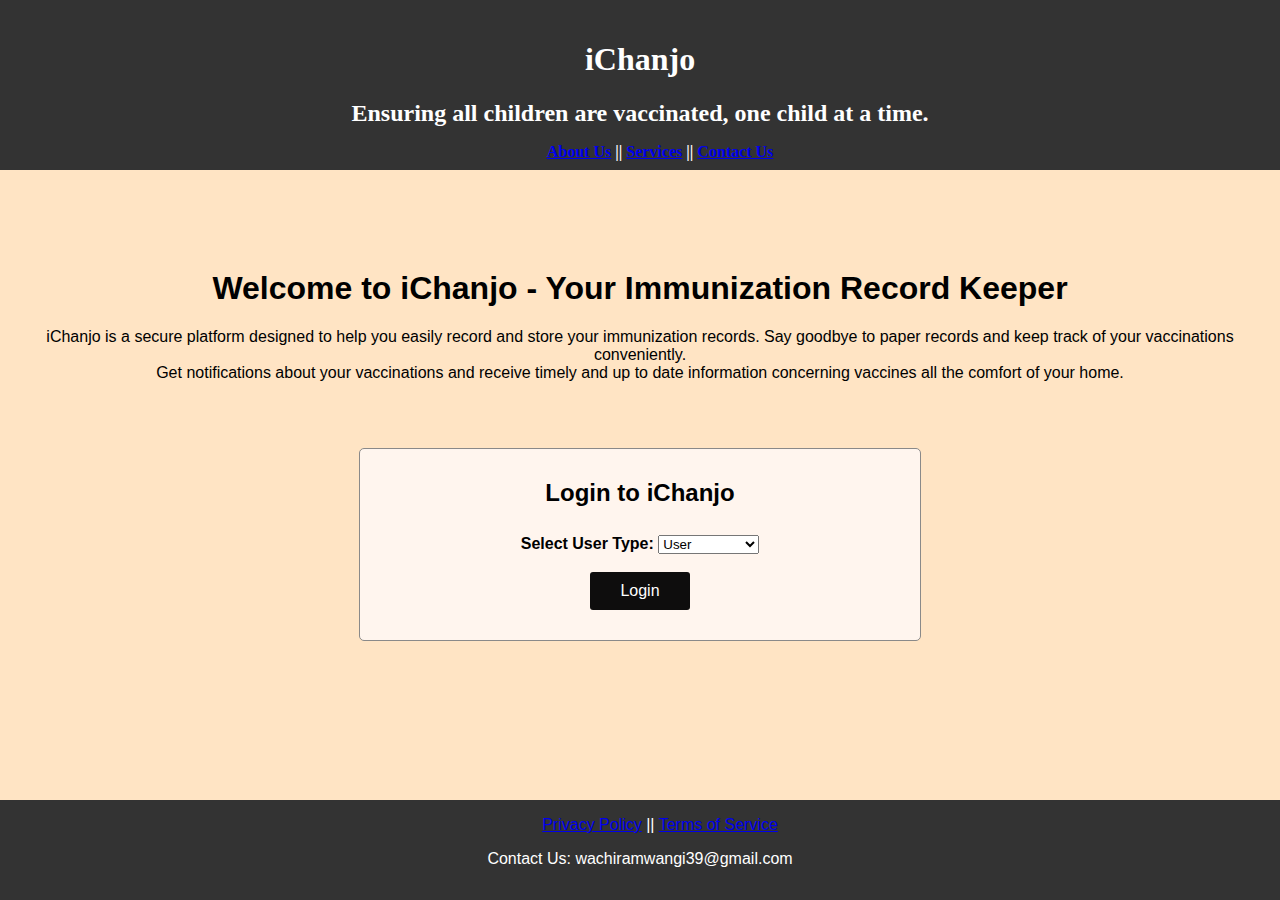
==== index.html @ 6dc9b0cb "Initial commit 	new file:   addchild.php 	new file:   addfather.php 	new file:   addmother.php 	new " ====
<!DOCTYPE html>
<html lang="en">
<head>
    <meta charset="UTF-8">
    <meta name="viewport" content="width=device-width, initial-scale=1.0">
    <title>iChanjo - Immunization Record Keeper</title>

    <style>
        body {
            font-family: Arial, sans-serif;
            background-color: bisque;
            margin: 0;
            padding: 0;
            display: flex; 
            justify-content: center; 
            flex-direction: column;
            align-items: center; 
            min-height: 100vh; 
        }
        .wrapper {
            min-height: 100%;
            position: relative;
            margin-bottom: -100px; /* Height of the footer */
        }
        header {
            background-color: #333;
            color: #fff;
            font-family: 'Times New Roman', Times, serif;
            font-weight: bold;
            font-size: 16px;
            padding: 5px 5px;
            text-align: center;
            position: absolute;
            max-height: 130px;
            width: 97%;
            padding: 20px;
            top: 0;
    
        }
        .welcome-section {
            margin-top: auto; 
            padding: 20px;
            text-align: center;
        }
        .login-section{
            background-color: seashell;
			width: 500px;
			padding: 20px;
			margin: 30px auto;
			padding: 30px;
			border: 1px solid #8a8989;
			border-radius: 5px;
			text-align: center;
        }
        h2 {
			text-align: center;
			font-weight: bold;
            margin-top: auto;
			margin-bottom: 10px;
		}
        label{
            font-weight: bold;

        }
        button{
            width: 20%;
			padding: 10px;
			background-color: #0e0d0d;
			border:#0e0d0d;
			color: #fff;
			font-size: medium;
			border: none;
			border-radius: 3px;
			cursor: pointer;
            margin-top: auto;
        }
        footer {
            background-color: #333;
            color: #fff;
            text-align: center;
            position: absolute;
            bottom: 0;
            width: 100%;
            height: 100px; 
        }
    </style>
    
    
</head>
<body>
    <header>
        <h1>iChanjo</h1>
        <h2>Ensuring all children are vaccinated, one child at a time.</h2>
        <nav>
            <ul>
                <a href="#">About Us</a> || <a href="#">Services</a> || <a href="#">Contact Us</a>
                
            </ul>
        </nav>
    </header>

    <main>
        <section class="welcome-section">
            <h1>Welcome to iChanjo - Your Immunization Record Keeper</h1>
            <p>iChanjo is a secure platform designed to help you easily record and store your immunization records. Say goodbye to paper records and keep track of your vaccinations conveniently.
                <br> Get notifications about your vaccinations and receive timely and up to date information concerning vaccines all the comfort of your home.
            </p>
        </section>

        <section class="login-section">
            <div class="login-form">
                <h2>Login to iChanjo</h2><br>
                <form action="login.php" method="post" onsubmit="return validateForm()">
                    <div class="user-type">
                        <label>Select User Type:</label>
                        <select name="user_type" required>
                            <option value="user">User</option>
                            <option value="admin">Administrator</option>
                        </select>
                    </div><br>
                    <button type="submit">Login</button>
                </form>
            </div>
        </section>
    </main>

    <footer>
        <ul>
            <a href="#">Privacy Policy</a> ||  <a href="#">Terms of Service</a>
           
        </ul>
        <div class="contact-info">Contact Us: wachiramwangi39@gmail.com</div>
    </footer>

    <script>
        function validateForm() {
            var userType = document.querySelector('select[name="user_type"]').value;
            if (userType == 'user'){
                window.location.href='parentlogin.html';
            }
            else if(userType == 'admin' ){
                window.location.href ='adminlogin.php';

            }
            return false; 
        }
    </script>
</body>
</html>
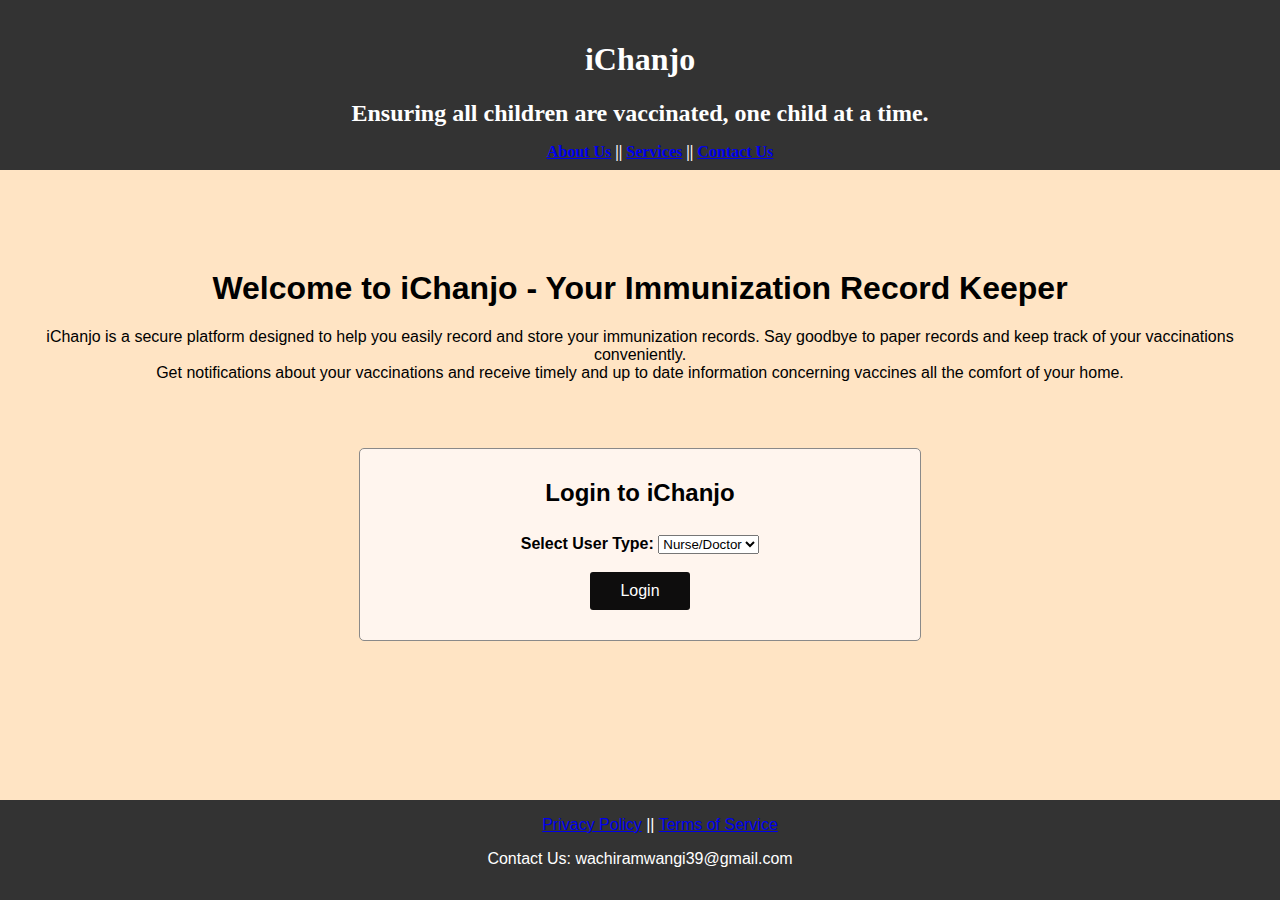
==== commit 3086446d: "modified:   admindashboard.php 	modified:   dashboard.html 	modified:   index.html 	modified:   moth" ====
--- a/index.html
+++ b/index.html
@@ -114,7 +114,7 @@
                     <div class="user-type">
                         <label>Select User Type:</label>
                         <select name="user_type" required>
-                            <option value="user">User</option>
+                            <option value="user">Nurse/Doctor</option>
                             <option value="admin">Administrator</option>
                         </select>
                     </div><br>
@@ -136,7 +136,7 @@
         function validateForm() {
             var userType = document.querySelector('select[name="user_type"]').value;
             if (userType == 'user'){
-                window.location.href='parentlogin.html';
+                window.location.href='userlogin.html';
             }
             else if(userType == 'admin' ){
                 window.location.href ='adminlogin.php';
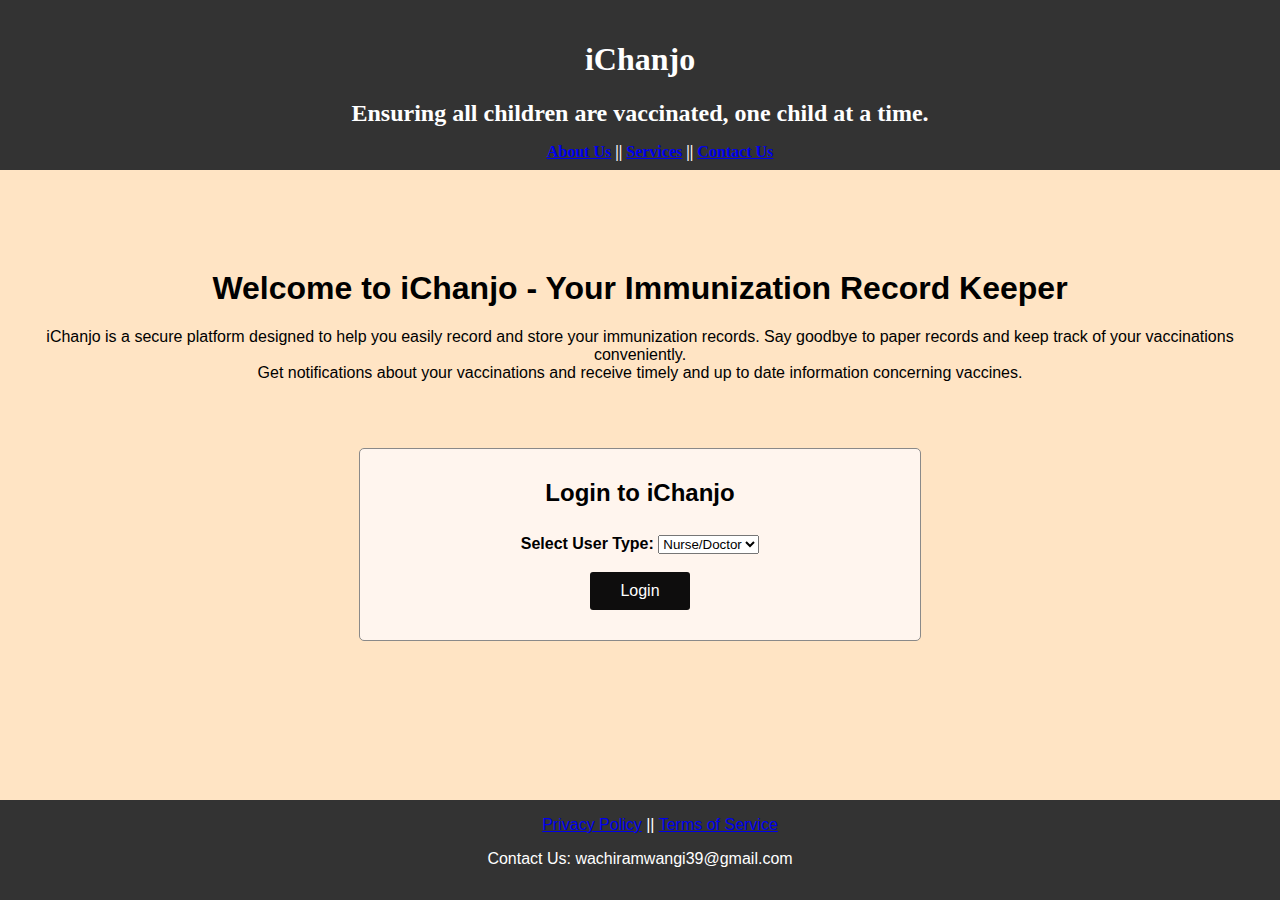
==== commit 1ee79782: "modified:   admindashboard.php 	modified:   childinfo.php 	modified:   dashboard.html 	modified:   i" ====
--- a/index.html
+++ b/index.html
@@ -103,7 +103,7 @@
         <section class="welcome-section">
             <h1>Welcome to iChanjo - Your Immunization Record Keeper</h1>
             <p>iChanjo is a secure platform designed to help you easily record and store your immunization records. Say goodbye to paper records and keep track of your vaccinations conveniently.
-                <br> Get notifications about your vaccinations and receive timely and up to date information concerning vaccines all the comfort of your home.
+                <br> Get notifications about your vaccinations and receive timely and up to date information concerning vaccines.
             </p>
         </section>
 
@@ -136,7 +136,7 @@
         function validateForm() {
             var userType = document.querySelector('select[name="user_type"]').value;
             if (userType == 'user'){
-                window.location.href='userlogin.html';
+                window.location.href='userlogin.php';
             }
             else if(userType == 'admin' ){
                 window.location.href ='adminlogin.php';
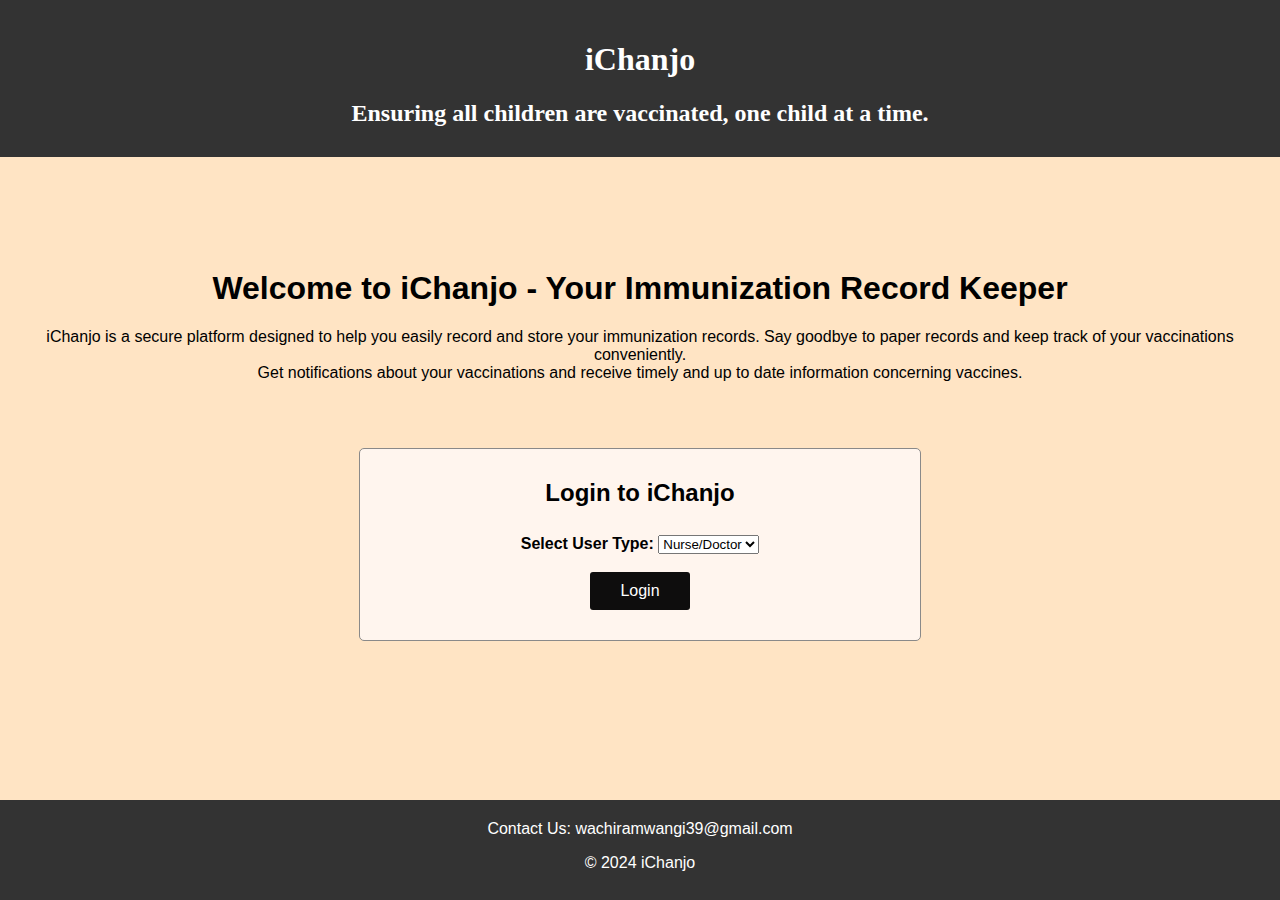
==== commit 3abadc04: "modified:   admindashboard.php 	modified:   dashboard.html 	modified:   index.html 	modified:   myin" ====
--- a/index.html
+++ b/index.html
@@ -79,9 +79,15 @@
             color: #fff;
             text-align: center;
             position: absolute;
+            align-items: center;
             bottom: 0;
             width: 100%;
             height: 100px; 
+
+        }
+        .contact-info{
+            align-items: center;
+            margin-top: 20px;
         }
     </style>
     
@@ -91,12 +97,6 @@
     <header>
         <h1>iChanjo</h1>
         <h2>Ensuring all children are vaccinated, one child at a time.</h2>
-        <nav>
-            <ul>
-                <a href="#">About Us</a> || <a href="#">Services</a> || <a href="#">Contact Us</a>
-                
-            </ul>
-        </nav>
     </header>
 
     <main>
@@ -125,11 +125,8 @@
     </main>
 
     <footer>
-        <ul>
-            <a href="#">Privacy Policy</a> ||  <a href="#">Terms of Service</a>
-           
-        </ul>
         <div class="contact-info">Contact Us: wachiramwangi39@gmail.com</div>
+        <p>&copy; 2024 iChanjo</p>
     </footer>
 
     <script>
